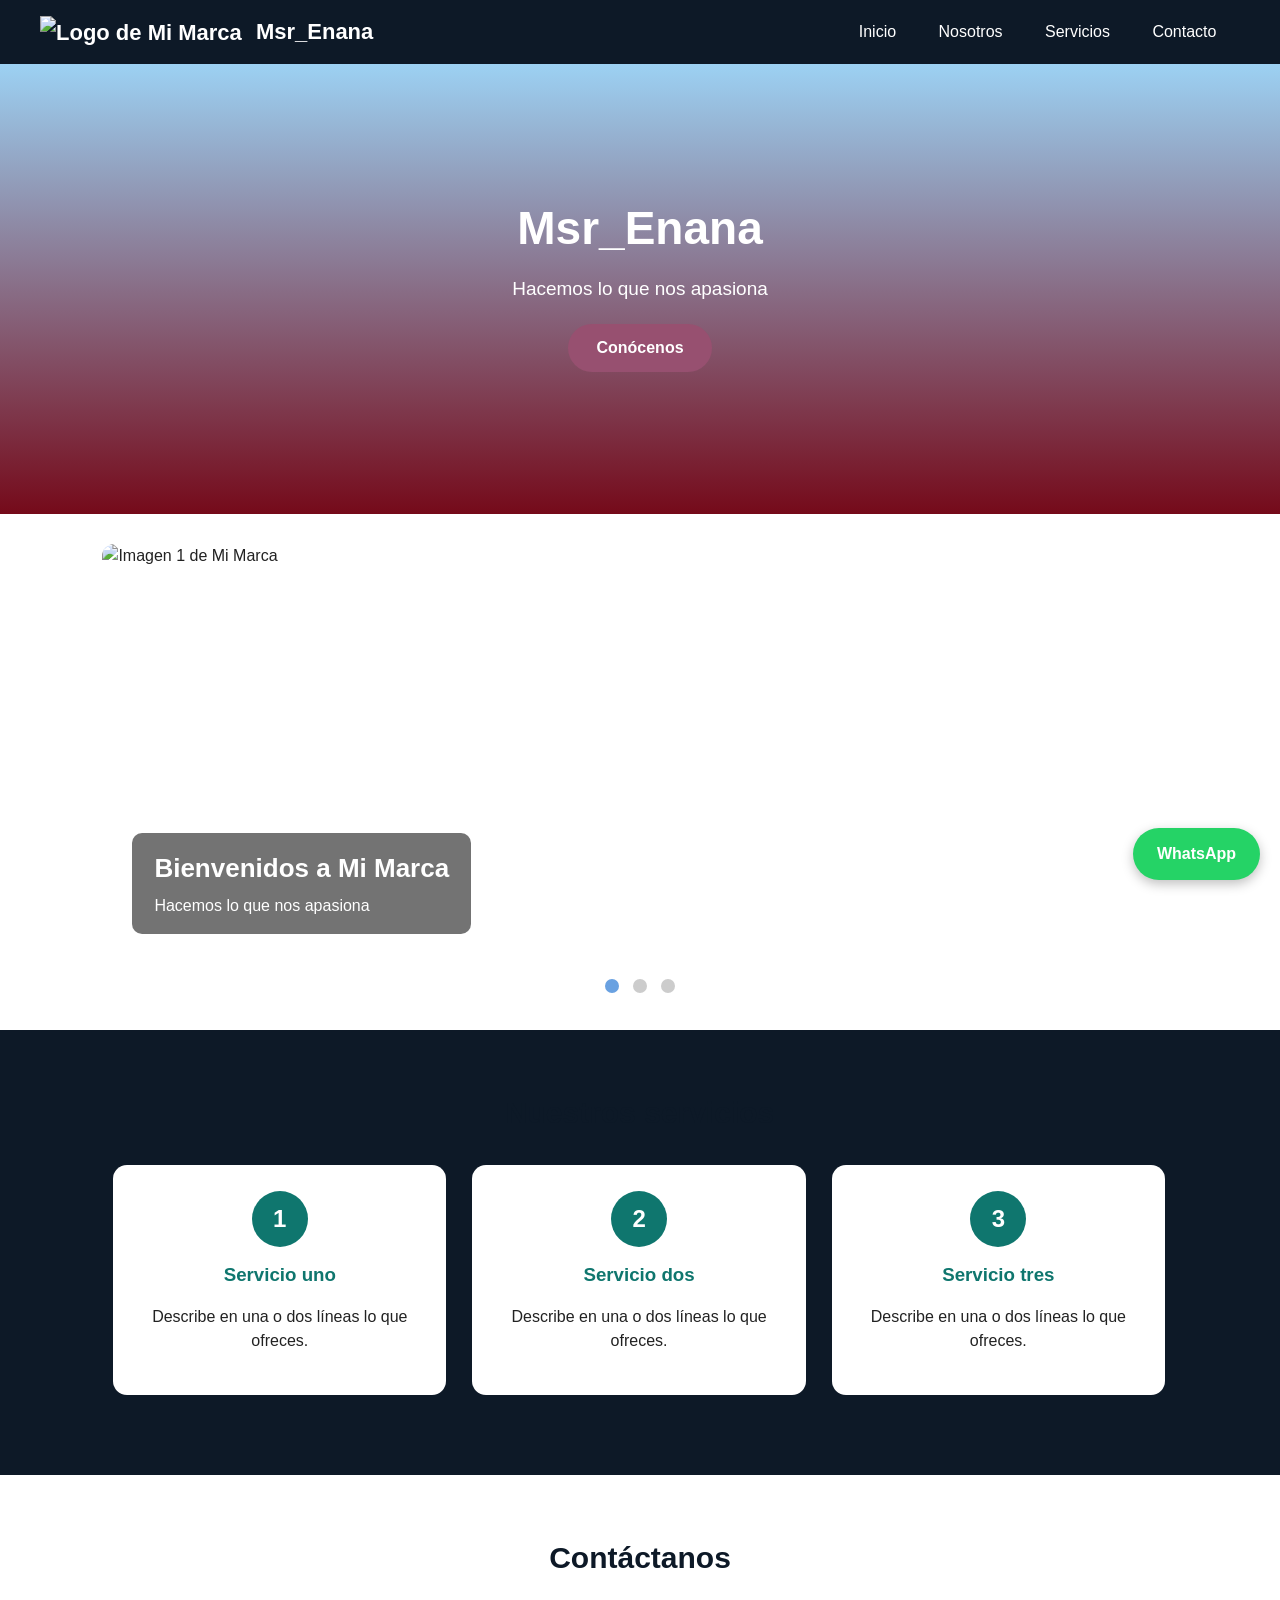
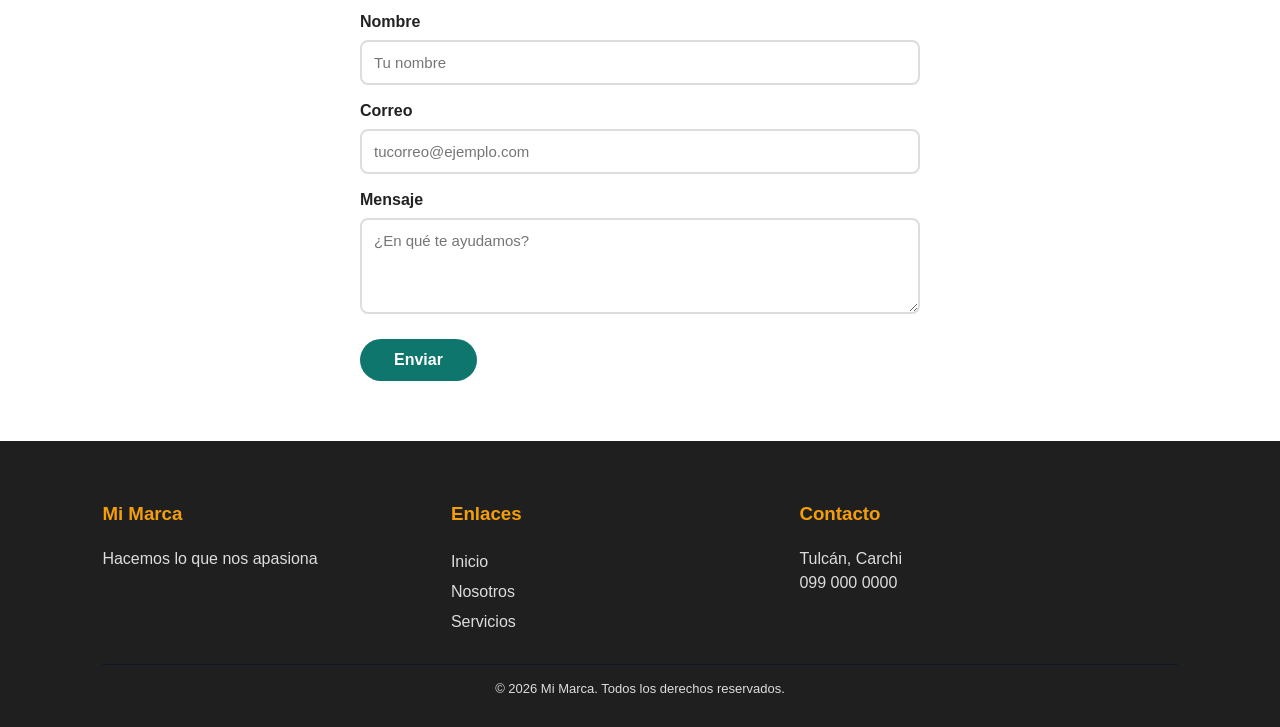
==== index.html @ 51d8013d "Add files via upload" ====
<!DOCTYPE html>
<html lang="es">
<head>
  <meta charset="UTF-8">
  <meta name="viewport" content="width=device-width, initial-scale=1">
  <title>Mi Marca</title>
  <link rel="stylesheet" href="estilos.css">
</head>
<body>

  <!-- ENCABEZADO: logo a la izquierda, menú a la derecha -->
  <header class="encabezado">
    <a class="logo" href="index.html">
      <img src="img/logo.png" alt="Logo de Mi Marca">
      Msr_Enana
    </a>
    <nav class="menu">
      <ul>
        <li><a href="index.html">Inicio</a></li>
        <li><a href="#nosotros">Nosotros</a></li>
        <li><a href="#servicios">Servicios</a></li>
        <li><a href="#contacto">Contacto</a></li>
      </ul>
    </nav>
  </header>

  <!-- HERO CON IMAGEN: título h1 + párrafo + botón -->
  <section class="hero">
    <h1>Msr_Enana</h1>
    <p>Hacemos lo que nos apasiona</p>
    <a class="boton" href="#servicios">Conócenos</a>
  </section>

  <!-- SLIDER: clic en la imagen para pasar a la siguiente -->
  <section class="slider">
    <!-- 1. Los radios guardan qué imagen se ve (están ocultos) -->
    <input type="radio" name="slider" id="s1" checked>
    <input type="radio" name="slider" id="s2">
    <input type="radio" name="slider" id="s3">
  
    <!-- 2. Cada imagen está en un label que apunta a la SIGUIENTE -->
    <figure class="slide slide1">
      <label for="s2"><img src="img/slide1.jpg" alt="Imagen 1 de Mi Marca"></label>
      <figcaption>
        <h2>Bienvenidos a Mi Marca</h2>
        <p>Hacemos lo que nos apasiona</p>
      </figcaption>
    </figure>
  
    <figure class="slide slide2">
      <label for="s3"><img src="img/slide2.jpg" alt="Imagen 2 de Mi Marca"></label>
      <figcaption>
        <h2>Nuestros productos</h2>
        <p>Conoce todo lo que tenemos para ti.</p>
      </figcaption>
    </figure>
  
    <figure class="slide slide3">
      <label for="s1"><img src="img/slide3.jpg" alt="Imagen 3 de Mi Marca"></label>
      <figcaption>
        <h2>Visítanos</h2>
        <p>Te esperamos de lunes a sábado.</p>
      </figcaption>
    </figure>
  
    <!-- 3. Puntos para ir a una imagen en particular -->
    <nav class="puntos">
      <label for="s1"></label>
      <label for="s2"></label>
      <label for="s3"></label>
    </nav>
  </section>

  <!-- SERVICIOS: tres tarjetas en fila -->
  <section class="servicios" id="servicios">
    <h2 class="titulo-seccion">Nuestros servicios</h2>
  
    <article class="tarjeta">
      <span class="icono">1</span>
      <h3>Servicio uno</h3>
      <p>Describe en una o dos líneas lo que ofreces.</p>
    </article>
  
    <article class="tarjeta">
      <span class="icono">2</span>
      <h3>Servicio dos</h3>
      <p>Describe en una o dos líneas lo que ofreces.</p>
    </article>
  
    <article class="tarjeta">
      <span class="icono">3</span>
      <h3>Servicio tres</h3>
      <p>Describe en una o dos líneas lo que ofreces.</p>
    </article>
  </section>

  <!-- CONTACTO: formulario -->
  <section class="contacto" id="contacto">
    <h2 class="titulo-seccion">Contáctanos</h2>
    <form action="#">
      <label for="nombre">Nombre</label>
      <input type="text" id="nombre" placeholder="Tu nombre">
  
      <label for="correo">Correo</label>
      <input type="email" id="correo" placeholder="tucorreo@ejemplo.com">
  
      <label for="mensaje">Mensaje</label>
      <textarea id="mensaje" rows="4" placeholder="¿En qué te ayudamos?"></textarea>
  
      <button type="submit">Enviar</button>
    </form>
  </section>

  <!-- PIE DE PÁGINA -->
  <footer class="pie">
    <section class="pie-col">
      <h3>Mi Marca</h3>
      <p>Hacemos lo que nos apasiona</p>
    </section>
    <nav class="pie-col">
      <h3>Enlaces</h3>
      <a href="index.html">Inicio</a><br>
      <a href="#nosotros">Nosotros</a><br>
      <a href="#servicios">Servicios</a>
    </nav>
    <section class="pie-col">
      <h3>Contacto</h3>
      <p>Tulcán, Carchi<br>099 000 0000</p>
    </section>
    <p class="derechos">© 2026 Mi Marca. Todos los derechos reservados.</p>
  </footer>

  <!-- BOTÓN FLOTANTE DE WHATSAPP (ponlo antes de </body>) -->
  <a class="whatsapp" href="https://wa.me/593990000000?text=Hola%20Mi%20Marca" target="_blank">
    WhatsApp
  </a>

</body>
</html>
---- estilos.css ----
/* ===================== BASE DE LA PÁGINA ===================== */
* { box-sizing: border-box; }      /* el padding no agranda las cajas */

body {
  margin: 0;                       /* quita el espacio blanco del borde */
  font-family: "Century Gothic", Arial, sans-serif;
  color: #222222;
  line-height: 1.5;
}

img { max-width: 100%; }           /* las imágenes no se salen de su caja */

section {                          /* espacio de cada sección */
  padding: 60px 8%;                /* 60px arriba/abajo, 8% a los lados */
}

.titulo-seccion {                  /* títulos h2 de las secciones */
  margin: 0 0 30px;
  text-align: center;
  color:#0D1927;
  font-size: 30px;
}

.boton {                           /* botón reutilizable */
  display: inline-block;
  padding: 12px 28px;
  border-radius: 30px;
  background-color: #975070
;
  color: #FFFFFF;
  font-weight: bold;
  text-decoration: none;
}

.boton:hover {                     /* :hover = CUÁNDO (mouse encima) */
  background-color:#0D1927;
}

/* ===================== ENCABEZADO ===================== */
.encabezado {
  padding: 12px 40px;
  background-color: #0D1927
;
}

.logo {
  display: inline-block;      /* se pone al lado del menú */
  width: 35%;
  vertical-align: middle;
  color: #FFFFFF;
  font-size: 22px;
  font-weight: bold;
  text-decoration: none;
}

.logo img {
  width: 50px;
  margin-right: 8px;
  vertical-align: middle;
}

.menu {
  display: inline-block;      /* se pone al lado del logo */
  width: 64%;                 /* 35% + 64% = 99% */
  vertical-align: middle;
  text-align: right;          /* empuja los enlaces a la derecha */
}

.menu ul {
  margin: 0;
  padding: 0;
  list-style: none;           /* quita las viñetas */
}

.menu li {
  display: inline-block;      /* enlaces en fila */
  margin-left: 6px;
}

.menu a {
  display: inline-block;
  padding: 8px 16px;
  border-radius: 20px;
  color: #FFFFFF;
  text-decoration: none;
}

.menu a:hover {                /* CUÁNDO: mouse encima */
  background-color: #9CD1F3;
}

/* ===================== HERO CON IMAGEN ===================== */
.hero {
  height: 450px;
  padding: 130px 40px 0;
  text-align: center;
  color: #FFFFFF;
  background-image: linear-gradient(#9CD1F3
, #750A1A),
                    url("img/portada.jpg");
  background-size: cover;       /* la imagen cubre todo el bloque */
  background-position: center;
}

.hero h1 {
  margin: 0 0 12px;
  font-size: 46px;
}

.hero p {
  max-width: 640px;
  margin: 0 auto 20px;
  font-size: 19px;
}

/* ===================== SLIDER ===================== */
.slider {
  padding: 30px 8%;
}

.slider input {                /* los radios no se ven */
  display: none;
}

.slide {                       /* todas las imágenes ocultas... */
  display: none;
  position: relative;          /* referencia para el texto */
  margin: 0;
}

/* ...menos la que tiene su radio marcado (:checked = CUÁNDO) */
#s1:checked ~ .slide1,
#s2:checked ~ .slide2,
#s3:checked ~ .slide3 {
  display: block;
}

.slide img {
  display: block;
  width: 100%;
  height: 420px;
  object-fit: cover;
  border-radius: 12px;
  cursor: pointer;             /* manito: se puede hacer clic */
}

.slide figcaption {            /* texto encima de la imagen */
  position: absolute;
  left: 30px;
  bottom: 30px;
  max-width: 420px;
  padding: 16px 22px;
  border-radius: 10px;
  background-color: rgba(0, 0, 0, 0.55);
  color: #FFFFFF;
}

.slide h2 {
  margin: 0 0 6px;
  font-size: 26px;
}

.slide p {
  margin: 0;
}

.puntos {
  margin-top: 12px;
  text-align: center;
}

.puntos label {
  display: inline-block;
  width: 14px;
  height: 14px;
  margin: 0 5px;
  border-radius: 50%;
  background-color: #CCCCCC;
  cursor: pointer;
}

.puntos label:hover {          /* CUÁNDO: mouse encima */
  background-color: #9CD1F3;
}

/* el punto de la imagen actual se pinta del color de la marca */
#s1:checked ~ .puntos label[for="s1"],
#s2:checked ~ .puntos label[for="s2"],
#s3:checked ~ .puntos label[for="s3"] {
  background-color: #69a1e1;
}

/* ===================== SERVICIOS ===================== */
.servicios {
  background-color: #0D1927;
}

.tarjeta {
  display: inline-block;       /* tres tarjetas en fila */
  width: 31%;
  margin: 0 1% 20px;           /* (31% + 2%) x 3 = 99% */
  vertical-align: top;
  padding: 26px 20px;
  border-radius: 14px;
  background-color: #FFFFFF;
  text-align: center;
  transition: 0.3s;            /* el cambio se hace suave */
}

.tarjeta:hover {               /* CUÁNDO: mouse encima */
  transform: translateY(-8px);
  box-shadow: 0 10px 24px rgba(0, 0, 0, 0.12);
}

.icono {
  display: inline-block;
  width: 56px;
  height: 56px;
  border-radius: 50%;
  background-color: #0F766E;
  color: #FFFFFF;
  font-size: 24px;
  font-weight: bold;
  line-height: 56px;           /* centra el número en vertical */
}

.tarjeta h3 {
  margin: 14px 0 6px;
  color: #0F766E;
}

/* ===================== CONTACTO ===================== */
.contacto form {
  max-width: 560px;
  margin: 0 auto;
}

.contacto label {
  display: block;              /* cada etiqueta en su propia línea */
  margin: 14px 0 6px;
  font-weight: bold;
}

.contacto input,
.contacto textarea {
  width: 100%;
  padding: 12px;
  border: 2px solid #DDDDDD;
  border-radius: 8px;
  font-family: inherit;        /* usa la misma letra de la página */
  font-size: 15px;
}

.contacto input:focus,
.contacto textarea:focus {     /* CUÁNDO: el campo está activo */
  border-color: #0F766E;
  outline: none;
}

.contacto button {
  margin-top: 18px;
  padding: 12px 34px;
  border: none;
  border-radius: 30px;
  background-color: #0F766E;
  color: #FFFFFF;
  font-size: 16px;
  font-weight: bold;
  cursor: pointer;
}

.contacto button:hover {       /* CUÁNDO: mouse encima */
  background-color: #0B5953;
}

/* ===================== PIE DE PÁGINA ===================== */
.pie {
  padding: 40px 8% 16px;
  background-color: #1F1F1F;
  color: #DDDDDD;
}

.pie-col {
  display: inline-block;       /* tres columnas */
  width: 32%;
  padding: 0;                  /* quita el padding general de section */
  vertical-align: top;
}

.pie h3 {
  color: #F59E0B;
}

.pie a {
  color: #DDDDDD;
  text-decoration: none;
  line-height: 1.9;
}

.pie a:hover {                 /* CUÁNDO: mouse encima */
  color: #0D1927;
}

.derechos {
  margin-top: 26px;
  padding-top: 14px;
  border-top: 1px solid #0D1927;
  text-align: center;
  font-size: 13px;
}

/* ===================== BOTÓN WHATSAPP ===================== */
.whatsapp {
  position: fixed;             /* se queda en la ventana */
  right: 20px;
  bottom: 20px;
  z-index: 100;                /* por encima de todo */
  padding: 14px 24px;
  border-radius: 30px;
  background-color: #25D366;
  color: #FFFFFF;
  font-weight: bold;
  text-decoration: none;
  box-shadow: 0 4px 12px rgba(0, 0, 0, 0.25);
}

.whatsapp:hover {              /* CUÁNDO: mouse encima */
  background-color: #1DA851;
}
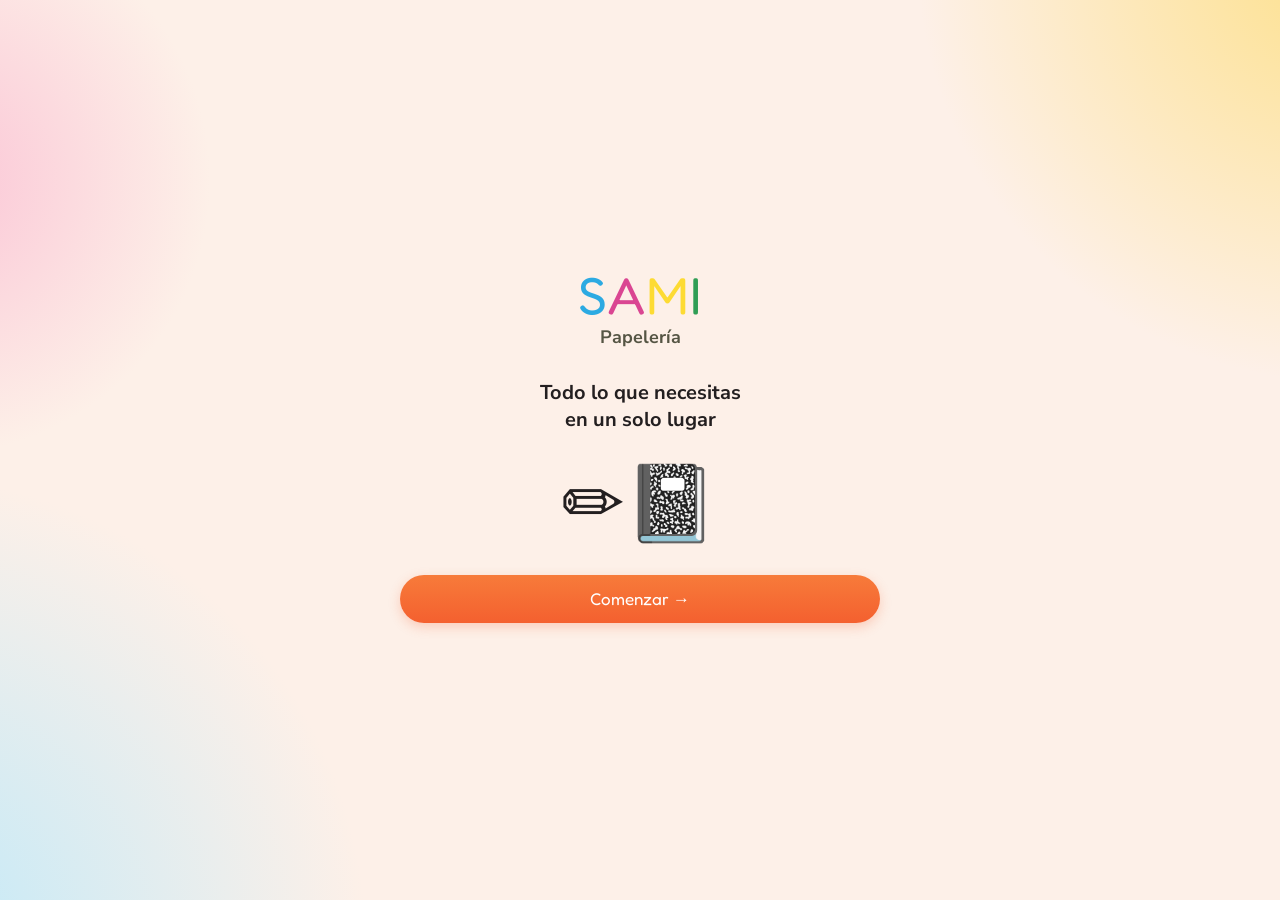
==== commit 86425f60: "Add files via upload" ====
--- a/index.html
+++ b/index.html
@@ -1,139 +1,310 @@
 <!DOCTYPE html>
 <html lang="es">
 <head>
-  <meta charset="UTF-8">
-  <meta name="viewport" content="width=device-width, initial-scale=1">
-  <title>Mi Marca</title>
-  <link rel="stylesheet" href="estilos.css">
+<meta charset="utf-8">
+<meta name="viewport" content="width=device-width, initial-scale=1, viewport-fit=cover">
+<title>Sami Papelería – Prototipo</title>
+<link href="https://fonts.googleapis.com/css2?family=Fredoka+One&family=Nunito+Sans:wght@400;600;700&display=swap" rel="stylesheet">
+<style>
+:root{
+  --page:#ecdcd0;
+  --lbl:#231F20;
+  --ink:#231F20;
+  --cream:#FDF0E8;
+  --red:#E94930;
+  --org:#F4602F;
+  --yel:#FDDB33;
+  --blue:#2CAAE2;
+  --pink:#DA4692;
+  --green:#309E55;
+}
+@media (prefers-color-scheme:dark){
+  :root:not([data-theme="light"]){--page:#1e1816;--lbl:#f3e3d9}
+}
+*{box-sizing:border-box}
+html,body{
+  width:100%;
+  height:100%;
+  margin:0;
+  padding:0;
+  overflow:hidden;
+  background:var(--page);
+  font-family:'Nunito Sans',system-ui,sans-serif;
+  color:var(--ink);
+}
+
+.wrap{
+  width:100%;
+  height:100dvh;
+  display:flex;
+  align-items:center;
+  justify-content:center;
+}
+
+.phone{
+  width:100%;
+  max-width:none;
+  height:100vh;
+  height:100dvh;
+  max-height:none;
+  margin:0 auto;
+  position:relative;
+  overflow:hidden;
+  padding-top:env(safe-area-inset-top,0px);
+  padding-bottom:env(safe-area-inset-bottom,0px);
+  background:
+    radial-gradient(circle at 105% -5%,#fde08a 0,transparent 26%),
+    radial-gradient(circle at -8% 105%,#bfe9f9 0,transparent 28%),
+    radial-gradient(circle at -5% 20%,#fbc5d6 0,transparent 18%),
+    var(--cream);
+}
+
+.s{position:absolute;inset:0;display:none;flex-direction:column;animation:in .2s ease-out}
+.s.on{display:flex}
+@keyframes in{from{opacity:0;transform:scale(0.98)}to{opacity:1;transform:none}}
+
+/* Cuerpo interno de cada pantalla con scroll fluido */
+.body{
+  flex:1;
+  width:100%;
+  min-height:0;
+  overflow-y:auto;
+  overflow-x:hidden;
+  padding:16px 20px 24px;
+  -webkit-overflow-scrolling:touch;
+}
+.body::-webkit-scrollbar{width:4px}
+.body::-webkit-scrollbar-thumb{background:#e2c5b3;border-radius:4px}
+
+h1,h2,.f{font-family:'Fredoka One',sans-serif;font-weight:400}
+h1{font-size:26px;margin:0 0 6px;line-height:1.2}
+h2{font-size:17px;margin:12px 0 6px}
+p{margin:0 0 16px;font-size:15px;line-height:1.4;color:#554c49}
+
+.btn{
+  display:flex;
+  align-items:center;
+  justify-content:center;
+  width:100%;
+  min-height:48px;
+  border:0;
+  border-radius:24px;
+  background:linear-gradient(#F77B3A,var(--org));
+  color:#fff;
+  font:400 17px 'Fredoka One',sans-serif;
+  cursor:pointer;
+  margin:8px 0;
+  box-shadow:0 4px 12px rgba(244,96,47,0.25);
+}
+.btn:active{transform:scale(0.98)}
+.btn.pk{background:linear-gradient(#e76aae,var(--pink));box-shadow:0 4px 12px rgba(218,70,146,0.25)}
+.btn.out{background:#fff;color:var(--org);border:2px solid var(--org);box-shadow:none}
+.btn.g{background:var(--green)}
+
+.in{display:flex;align-items:center;gap:10px;height:46px;background:#fff;border-radius:14px;padding:0 14px;margin:10px 0;box-shadow:0 2px 6px rgba(0,0,0,0.04);color:#666;font-size:14px}
+.in input{border:0;outline:0;flex:1;font:14px 'Nunito Sans';background:none;min-width:0;color:var(--ink)}
+
+.top{height:52px;flex-shrink:0;display:flex;align-items:center;justify-content:space-between;padding:0 16px;font:400 18px 'Fredoka One'}
+.top button,.top span{min-width:32px;background:none;border:0;font-size:24px;cursor:pointer;color:var(--ink);display:grid;place-items:center}
+
+.card{background:#fff;border-radius:16px;box-shadow:0 2px 8px rgba(0,0,0,0.04);padding:12px;margin-bottom:12px;cursor:pointer}
+.grid{display:grid;grid-template-columns:1fr 1fr;gap:12px}
+@media (min-width:700px){
+  .grid{grid-template-columns:repeat(4,minmax(0,1fr))}
+}
+.img{height:90px;border-radius:14px;display:grid;place-items:center;font-size:46px;margin-bottom:8px}
+.pr{font:400 17px 'Fredoka One';color:var(--red)}
+.tag{display:inline-block;padding:3px 12px;border-radius:99px;font-size:12px;font-weight:700;background:var(--green);color:#fff}
+
+.nav{height:58px;flex-shrink:0;background:#fff;display:flex;border-top:1px solid #f0d9cc;z-index:2}
+.nav button{flex:1;border:0;background:none;font:600 11px 'Nunito Sans';color:#777;display:flex;flex-direction:column;align-items:center;justify-content:center;gap:2px;cursor:pointer}
+.nav button.on{color:var(--red)}
+svg.i{width:20px;height:20px;stroke:currentColor;fill:none;stroke-width:2;stroke-linecap:round;stroke-linejoin:round}
+
+@media (min-width:900px){
+  .body{max-width:1120px;margin:0 auto;padding:24px 32px 32px}
+  .top{width:100%;max-width:1120px;margin:0 auto}
+  .center>*{width:100%;max-width:640px}
+  .center>.btn{max-width:480px}
+  .nav{padding-inline:max(24px, calc((100% - 1120px) / 2))}
+  #login .body,#reg .body,#filt .body,#ship .body,#pay .body,#util .body,#prof .body,#rec .body{max-width:680px}
+  #det .body{max-width:920px}
+  #cart .body,#orders .body{max-width:920px}
+}
+
+.row{display:flex;justify-content:space-between;align-items:center;gap:8px}
+.chip{display:inline-block;padding:7px 14px;border-radius:99px;background:#fff;border:2px solid #f0d9cc;margin:0 6px 8px 0;font-weight:700;font-size:13px;cursor:pointer}
+.chip.on{background:var(--pink);color:#fff;border-color:var(--pink)}
+
+/* LOGOTIPO GRANDE Y PERFECTAMENTE CENTRADO */
+.logo{
+  font-family:'Fredoka One',sans-serif;
+  font-size:52px;
+  line-height:1;
+  letter-spacing:1px;
+  text-align:center;
+  display:flex;
+  justify-content:center;
+  align-items:center;
+  width:100%;
+}
+.logo span:nth-child(1){color:var(--blue)}
+.logo span:nth-child(2){color:var(--pink)}
+.logo span:nth-child(3){color:var(--yel)}
+.logo span:nth-child(4){color:var(--green)}
+.sub{font:700 18px 'Nunito Sans';text-align:center;margin:4px 0 16px;color:#554}
+
+.center{text-align:center;display:flex;flex-direction:column;align-items:center;justify-content:center;flex:1;padding:20px;overflow-y:auto}
+.dots{display:flex;gap:6px;justify-content:center;margin:12px 0}.dots i{width:8px;height:8px;border-radius:9px;background:#e8cfc1}.dots i.on{background:var(--ink)}
+.ban{background:var(--yel);border-radius:16px;padding:14px 16px;margin:12px 0;display:flex;justify-content:space-between;align-items:center}
+.cats{display:flex;gap:8px;justify-content:space-between;margin:8px 0}
+.cats div{text-align:center;font-size:11px;cursor:pointer}
+.cats b{display:grid;place-items:center;width:56px;height:56px;border-radius:50%;font-size:27px;margin:0 auto 4px}
+@media (min-width:900px){
+  .cats{justify-content:flex-start;gap:24px}
+  .cats div{min-width:120px;font-size:13px}
+  #home .top>div{transform:scale(.75)!important;margin:-10px 0!important}
+}
+.ck{width:72px;height:72px;border-radius:50%;background:var(--green);color:#fff;display:grid;place-items:center;font-size:38px;margin-bottom:12px}
+.steps{display:flex;align-items:center;margin:6px 0 16px}.steps i{width:12px;height:12px;border-radius:50%;background:var(--org)}.steps i.o{background:#fff;border:2px solid var(--org)}.steps u{flex:1;height:2px;background:var(--org)}
+.opt{display:flex;gap:12px;align-items:center;background:#fff;border-radius:12px;padding:12px;margin:8px 0;cursor:pointer;border:2px solid transparent;font-weight:600;font-size:14px}
+.opt.on{border-color:var(--org)}
+.rad{width:18px;height:18px;border-radius:50%;border:2px solid #aaa;flex-shrink:0}.opt.on .rad{border:5px solid var(--org)}
+.toast{position:absolute;bottom:70px;left:16px;right:16px;background:var(--green);color:#fff;padding:11px;border-radius:12px;text-align:center;font-weight:700;font-size:13px;display:none;z-index:5;box-shadow:0 4px 12px rgba(0,0,0,0.15)}
+.qty{display:inline-flex;align-items:center;gap:10px;border:1px solid #ddd;border-radius:10px;padding:2px 10px;background:#fff}.qty button{border:0;background:none;font-size:18px;cursor:pointer}
+</style>
 </head>
 <body>
-
-  <!-- ENCABEZADO: logo a la izquierda, menú a la derecha -->
-  <header class="encabezado">
-    <a class="logo" href="index.html">
-      <img src="img/logo.png" alt="Logo de Mi Marca">
-      Msr_Enana
-    </a>
-    <nav class="menu">
-      <ul>
-        <li><a href="index.html">Inicio</a></li>
-        <li><a href="#nosotros">Nosotros</a></li>
-        <li><a href="#servicios">Servicios</a></li>
-        <li><a href="#contacto">Contacto</a></li>
-      </ul>
-    </nav>
-  </header>
-
-  <!-- HERO CON IMAGEN: título h1 + párrafo + botón -->
-  <section class="hero">
-    <h1>Msr_Enana</h1>
-    <p>Hacemos lo que nos apasiona</p>
-    <a class="boton" href="#servicios">Conócenos</a>
-  </section>
-
-  <!-- SLIDER: clic en la imagen para pasar a la siguiente -->
-  <section class="slider">
-    <!-- 1. Los radios guardan qué imagen se ve (están ocultos) -->
-    <input type="radio" name="slider" id="s1" checked>
-    <input type="radio" name="slider" id="s2">
-    <input type="radio" name="slider" id="s3">
-  
-    <!-- 2. Cada imagen está en un label que apunta a la SIGUIENTE -->
-    <figure class="slide slide1">
-      <label for="s2"><img src="img/slide1.jpg" alt="Imagen 1 de Mi Marca"></label>
-      <figcaption>
-        <h2>Bienvenidos a Mi Marca</h2>
-        <p>Hacemos lo que nos apasiona</p>
-      </figcaption>
-    </figure>
-  
-    <figure class="slide slide2">
-      <label for="s3"><img src="img/slide2.jpg" alt="Imagen 2 de Mi Marca"></label>
-      <figcaption>
-        <h2>Nuestros productos</h2>
-        <p>Conoce todo lo que tenemos para ti.</p>
-      </figcaption>
-    </figure>
-  
-    <figure class="slide slide3">
-      <label for="s1"><img src="img/slide3.jpg" alt="Imagen 3 de Mi Marca"></label>
-      <figcaption>
-        <h2>Visítanos</h2>
-        <p>Te esperamos de lunes a sábado.</p>
-      </figcaption>
-    </figure>
-  
-    <!-- 3. Puntos para ir a una imagen en particular -->
-    <nav class="puntos">
-      <label for="s1"></label>
-      <label for="s2"></label>
-      <label for="s3"></label>
-    </nav>
-  </section>
-
-  <!-- SERVICIOS: tres tarjetas en fila -->
-  <section class="servicios" id="servicios">
-    <h2 class="titulo-seccion">Nuestros servicios</h2>
-  
-    <article class="tarjeta">
-      <span class="icono">1</span>
-      <h3>Servicio uno</h3>
-      <p>Describe en una o dos líneas lo que ofreces.</p>
-    </article>
-  
-    <article class="tarjeta">
-      <span class="icono">2</span>
-      <h3>Servicio dos</h3>
-      <p>Describe en una o dos líneas lo que ofreces.</p>
-    </article>
-  
-    <article class="tarjeta">
-      <span class="icono">3</span>
-      <h3>Servicio tres</h3>
-      <p>Describe en una o dos líneas lo que ofreces.</p>
-    </article>
-  </section>
-
-  <!-- CONTACTO: formulario -->
-  <section class="contacto" id="contacto">
-    <h2 class="titulo-seccion">Contáctanos</h2>
-    <form action="#">
-      <label for="nombre">Nombre</label>
-      <input type="text" id="nombre" placeholder="Tu nombre">
-  
-      <label for="correo">Correo</label>
-      <input type="email" id="correo" placeholder="tucorreo@ejemplo.com">
-  
-      <label for="mensaje">Mensaje</label>
-      <textarea id="mensaje" rows="4" placeholder="¿En qué te ayudamos?"></textarea>
-  
-      <button type="submit">Enviar</button>
-    </form>
-  </section>
-
-  <!-- PIE DE PÁGINA -->
-  <footer class="pie">
-    <section class="pie-col">
-      <h3>Mi Marca</h3>
-      <p>Hacemos lo que nos apasiona</p>
-    </section>
-    <nav class="pie-col">
-      <h3>Enlaces</h3>
-      <a href="index.html">Inicio</a><br>
-      <a href="#nosotros">Nosotros</a><br>
-      <a href="#servicios">Servicios</a>
-    </nav>
-    <section class="pie-col">
-      <h3>Contacto</h3>
-      <p>Tulcán, Carchi<br>099 000 0000</p>
-    </section>
-    <p class="derechos">© 2026 Mi Marca. Todos los derechos reservados.</p>
-  </footer>
-
-  <!-- BOTÓN FLOTANTE DE WHATSAPP (ponlo antes de </body>) -->
-  <a class="whatsapp" href="https://wa.me/593990000000?text=Hola%20Mi%20Marca" target="_blank">
-    WhatsApp
-  </a>
-
+<svg width="0" height="0" style="position:absolute"><defs>
+<symbol id="home" viewBox="0 0 24 24"><path d="M3 11l9-8 9 8v10h-6v-6H9v6H3z"/></symbol>
+<symbol id="grid" viewBox="0 0 24 24"><rect x="3" y="3" width="7" height="7"/><rect x="14" y="3" width="7" height="7"/><rect x="3" y="14" width="7" height="7"/><rect x="14" y="14" width="7" height="7"/></symbol>
+<symbol id="cart" viewBox="0 0 24 24"><path d="M3 4h3l3 12h10l2-8H7"/><circle cx="10" cy="20" r="1"/><circle cx="18" cy="20" r="1"/></symbol>
+<symbol id="user" viewBox="0 0 24 24"><circle cx="12" cy="8" r="4"/><path d="M4 21c0-4 4-7 8-7s8 3 8 7"/></symbol>
+</defs></svg>
+
+<div class="wrap">
+  <div class="phone" id="ph">
+    <div class="toast" id="toast"></div>
+  </div>
+</div>
+
+<script>
+const P=[
+  ["Cuaderno Rosa",1.5,"📓","#fbc5d6"],
+  ["Cuaderno Azul",1.5,"📘","#bfe9f9"],
+  ["Lápices de colores",3.8,"✏️","#fdeaa0"],
+  ["Mochila Azul",15,"🎒","#bfe9f9"],
+  ["Témperas",4.2,"🎨","#fbc5d6"],
+  ["Reglas",1.2,"📏","#c9ebd6"]
+];
+const C=["Cuadernos","Cuadernos","Lápices","Mochilas","Pinturas","Reglas"];
+const L=()=>`<div class="logo"><span>S</span><span>A</span><span>M</span><span>I</span></div><div class="sub">Papelería</div>`;
+const T=(t,b=1,r='')=>`<div class="top">${b?'<button data-back>‹</button>':'<span></span>'}<b>${t}</b>${r||'<span></span>'}</div>`;
+const pc=(p,i)=>`<div class="card" data-prod="${i}"><div class="img" style="background:${p[3]}">${p[2]}</div><b style="font-size:13px;display:block;margin-bottom:4px">${p[0]}</b><div class="row"><span class="pr">$${p[1].toFixed(2)}</span><span data-add="${i}" style="background:var(--org);color:#fff;border-radius:50%;width:28px;height:28px;display:grid;place-items:center;font-size:13px">🛒</span></div></div>`;
+
+const S=[
+["splash","1 Bienvenida",0,`<div class="center" data-go="onb" style="cursor:pointer">${L()}<h2 style="font:700 20px 'Nunito Sans';margin:14px 0 20px">Todo lo que necesitas<br>en un solo lugar</h2><div style="font-size:75px">✏️📓</div><button class="btn" style="margin-top:20px">Comenzar →</button></div>`],
+["onb","2 Introducción",0,`<div class="top"><span></span><span></span><b style="font:600 14px 'Nunito Sans';color:var(--org);width:auto;cursor:pointer" data-go="login">Omitir</b></div><div class="center"><div style="font-size:110px">🎒</div><h1 style="margin-top:12px">Aprende, crea<br>y organiza</h1><p>con la mejor papelería<br>y útiles escolares.</p><div class="dots"><i class="on"></i><i></i><i></i></div><button class="btn pk" data-go="login">Siguiente →</button></div>`],
+["login","3 Inicio de sesión",0,`<div class="body" style="padding-top:24px">${L()}<h1 style="text-align:center;margin:16px 0 14px">Inicia sesión</h1><div class="in">✉️<input id="lem" placeholder="Correo electrónico"></div><div class="in">🔒<input id="lpw" type="password" placeholder="Contraseña"><span style="cursor:pointer" onclick="lpw.type=lpw.type=='password'?'text':'password'">👁</span></div><div class="row" style="font-size:12px;margin:6px 0 12px"><label><input type="checkbox"> Recordar cuenta</label><a data-go="rec" style="color:var(--org);cursor:pointer">¿Olvidaste tu contraseña?</a></div><button class="btn" onclick="login()">Iniciar sesión</button><div style="text-align:center;font-size:13px;margin-top:14px">¿No tienes cuenta? <a data-go="reg" style="color:var(--pink);font-weight:700;cursor:pointer">Regístrate</a></div></div>`],
+["reg","4 Registro",0,`<div class="top"><span></span><span></span><span data-back style="cursor:pointer;font-size:20px">✕</span></div><div class="body">${L()}<h1 style="text-align:center;margin:8px 0">Crear cuenta</h1><div class="in">👤<input placeholder="Nombre completo"></div><div class="in">✉️<input placeholder="Correo electrónico"></div><div class="in">🔒<input type="password" placeholder="Contraseña"></div><div class="in">🔒<input type="password" placeholder="Confirmar contraseña"></div><button class="btn pk" onclick="register()">Registrarme</button><div style="text-align:center;font-size:13px;margin-top:8px">¿Ya tienes cuenta? <a data-go="login" style="color:var(--pink);font-weight:700;cursor:pointer">Inicia sesión</a></div></div>`],
+["home","5 Inicio",1,`<div class="top"><span data-go="notif" style="font-size:20px;cursor:pointer">🔔</span><div style="transform:scale(0.52);margin:-18px 0">${L()}</div><span data-go="cart" style="font-size:22px;cursor:pointer">🛒</span></div><div class="body"><div class="in" data-go="filt" style="cursor:pointer">🔍 Buscar productos…</div><div class="ban" data-go="list" data-c="Todos" style="cursor:pointer"><div><div class="f" style="font-size:20px;line-height:1.1">¡Ofertas<br>Especiales!</div><b style="font-size:12px">Hasta 50% OFF</b></div><span style="font-size:48px">📣</span></div><div class="card" data-go="util" style="background:var(--green);color:#fff;padding:11px 14px"><b>📋 Lista de útiles por grado ›</b></div><div class="row"><h2 style="margin:0">Categorías</h2><a data-go="cat" style="color:var(--red);font-size:12px;font-weight:700;cursor:pointer">Ver todas ›</a></div><div class="cats"><div data-go="list" data-c="Cuadernos"><b style="background:#fbc5d6">📓</b>Cuadernos</div><div data-go="list" data-c="Lápices"><b style="background:#fdeaa0">✏️</b>Lápices</div><div data-go="list" data-c="Mochilas"><b style="background:#bfe9f9">🎒</b>Mochilas</div><div data-go="list" data-c="Pinturas"><b style="background:#c9ebd6">🎨</b>Pinturas</div></div><div class="row" style="margin-top:8px"><h2 style="margin:0">Productos destacados</h2><a data-go="list" data-c="Todos" style="color:var(--red);font-size:12px;font-weight:700;cursor:pointer">Ver todos ›</a></div><div class="grid" style="margin-top:10px">${P.slice(0,4).map(pc).join('')}</div></div>`],
+["cat","6 Categorías",1,`${T('Categorías',0,'<span style="font-size:20px;cursor:pointer" data-go="filt">🔍</span>')}<div class="body"><div class="grid">${[["Cuadernos","📓","#fbc5d6"],["Lápices","✏️","#fdeaa0"],["Mochilas","🎒","#bfe9f9"],["Pinturas","🎨","#c9ebd6"],["Manualidades","✂️","#f6c0d0"],["Reglas","📏","#bfe9f9"]].map(c=>`<div class="card" data-go="list" data-c="${c[0]}" style="text-align:center"><div class="img" style="background:${c[2]}">${c[1]}</div><b>${c[0]}</b></div>`).join('')}</div></div>`],
+["list","7 Listado de productos",1,`${T('Productos',1,'<span style="font-size:20px;cursor:pointer" data-go="filt">⚙</span>')}<div class="body"><div id="lchips" style="margin-bottom:8px">${["Todos","Cuadernos","Lápices","Mochilas","Pinturas"].map(c=>`<span class="chip" data-cat="${c}">${c}</span>`).join('')}</div><div class="grid" id="lgrid"></div></div>`],
+["det","8 Detalle de producto",0,`${T('',1,'<span style="font-size:24px;cursor:pointer" onclick="fav(this)">♡</span>')}<div class="body"><div class="img" id="dimg" style="height:190px;font-size:96px;background:#fbc5d6">📓</div><h1 id="dn">Cuaderno Rosa</h1><div class="pr" id="dp" style="font-size:26px">$1.50</div><div style="color:#e9a400;font-size:13px;margin:4px 0 10px">★ 4.8 <span style="color:#777">(120 reseñas)</span></div><p>Cuaderno espiral de 100 hojas, ideal para tus apuntes escolares y universitarios.</p><div class="row" style="margin-top:16px"><div class="qty"><button onclick="q(-1)">−</button><b id="qt">1</b><button onclick="q(1)">+</button></div><button class="btn" style="flex:1;margin:0" onclick="addTo(cur,+qt.textContent)">🛒 Agregar</button></div></div>`],
+["filt","9 Búsqueda y filtros",0,`<div class="body" style="padding-top:14px"><div class="in">🔍<input id="sq" placeholder="Buscar productos…" oninput="rSearch()"></div><div class="row"><h1 style="margin:8px 0">Filtros</h1><span data-back style="cursor:pointer;font-size:20px">✕</span></div><h2 style="margin-top:4px">Precio</h2><span class="chip" data-pr="0-2">$0 - $2</span><span class="chip" data-pr="2-5">$2 - $5</span><span class="chip" data-pr="5-99">$5+</span><h2>Resultados</h2><div class="grid" id="sres"></div><div class="row" style="margin-top:12px"><button class="btn out" onclick="clr()">Limpiar</button><button class="btn" data-go="list">Ver listado</button></div></div>`],
+["cart","10 Carrito",1,`<div class="top"><span></span><b id="ctt">Carrito</b><span data-back style="font-size:20px;cursor:pointer">✕</span></div><div class="body" id="cartb"></div>`],
+["ship","11 Datos de entrega",0,`${T('Datos de entrega',1,'<span data-go="cart" style="font-size:18px;cursor:pointer">✕</span>')}<div class="body" style="display:flex;flex-direction:column"><div class="steps"><i></i><u></u><i></i><u></u><i></i><u></u><i></i><u></u><i class="o"></i></div><label><b>Dirección de envío</b></label><div class="in"><input id="addr" placeholder="Ingresa tu dirección…"></div><label><b>Teléfono de contacto</b></label><div class="in"><input id="tel" value="099 123 4567"></div><label style="font-size:13px;margin-top:6px"><input type="checkbox" checked> Guardar dirección</label><div style="flex:1;min-height:24px"></div><button class="btn" onclick="shipNext()">Continuar →</button></div>`],
+["pay","12 Método de pago",0,`${T('Método de pago',1,'<span data-back style="font-size:18px;cursor:pointer">✕</span>')}<div class="body" style="display:flex;flex-direction:column"><div class="steps"><i></i><u></u><i></i><u></u><i></i><u></u><i></i><u></u><u></u><i class="o"></i></div>${[['💳','Tarjeta de crédito / débito',1],['🅿️','PayPal'],['🏦','Transferencia bancaria'],['💵','Contra entrega']].map(o=>`<div class="opt ${o[2]?'on':''}" data-opt><span class="rad"></span><span>${o[0]} ${o[1]}</span></div>`).join('')}<div style="flex:1;min-height:24px"></div><button class="btn" onclick="place()">Realizar pedido →</button></div>`],
+["ok","13 Confirmación",0,`<div class="center"><div class="ck">✓</div><h1>¡Compra realizada!</h1><p>Tu pedido <b id="okn"></b> ha sido procesado correctamente.</p><div style="font-size:80px;margin:10px">✏️</div><button class="btn" data-go="orders">Ver mis pedidos</button></div>`],
+["prof","14 Perfil",1,`${T('Mi Perfil',0)}<div class="body" style="text-align:center"><div style="width:90px;height:90px;border-radius:50%;background:#fbc5d6;display:grid;place-items:center;font-size:50px;margin:4px auto 8px">🙂</div><b>Usuario Sami</b><div style="font-size:12px;color:#666;margin-bottom:14px">usuario@sami.com</div>${[['✏️','Editar perfil','prof'],['📋','Mis pedidos','orders'],['📍','Dirección de envío','ship'],['⚙️','Configuración','prof']].map(r=>`<div class="in row" data-go="${r[2]}" style="cursor:pointer;justify-content:space-between"><span>${r[0]} ${r[1]}</span><span style="color:var(--blue);font-size:18px">›</span></div>`).join('')}<button class="btn out" data-go="login" style="margin-top:16px">Cerrar sesión</button></div>`],
+["orders","15 Mis pedidos",0,`${T('Mis Pedidos')}<div class="body" id="ordb"></div>`],
+["rec","16 Recuperar contraseña",0,`${T('Recuperar contraseña')}<div class="body"><div class="center" style="padding:10px"><div style="font-size:72px">🔑</div><p>Escribe tu correo y te enviaremos un enlace para crear una nueva contraseña.</p></div><div class="in">✉️<input id="rem" placeholder="Correo electrónico"></div><button class="btn" onclick="recov()">Enviar enlace</button></div>`],
+["util","17 Lista de útiles",0,`${T('Lista de útiles')}<div class="body"><select id="ug" onchange="rUtil()" style="width:100%;height:46px;border-radius:14px;border:0;padding:0 12px;font:15px 'Nunito Sans';box-shadow:0 2px 6px rgba(0,0,0,0.04);background:#fff"><option>5.º grado</option><option>6.º grado</option><option>7.º grado</option></select><div id="ul" style="margin-top:8px"></div><div class="row" style="margin-top:12px"><b>Total estimado</b><span class="pr" id="utot"></span></div><button class="btn" onclick="addU()">Añadir todo al carrito</button></div>`],
+["notif","18 Notificaciones",0,`${T('Notificaciones')}<div class="body">${[['🎉','Oferta de regreso a clases','Hasta 50% en cuadernos y mochilas.'],['📦','Tu pedido está en camino','El pedido #SAMI00124 llegará hoy.'],['⭐','Nuevos productos','Llegaron témperas y reglas nuevas.']].map(n=>`<div class="card row"><span style="font-size:28px">${n[0]}</span><div style="flex:1"><b>${n[1]}</b><br><span style="font-size:13px;color:#555">${n[2]}</span></div></div>`).join('')}</div>`]
+];
+
+const ph=document.getElementById("ph"),stack=["splash"];
+S.forEach(([id,,main,h])=>{
+  const s=document.createElement("section");
+  s.className="s";
+  s.id=id;
+  s.dataset.main=main;
+  s.innerHTML=h;
+  ph.insertBefore(s,document.getElementById("toast"));
+});
+
+const nav=document.createElement("div");
+nav.className="nav";
+nav.innerHTML=`<button data-go="home"><svg class="i"><use href="#home"/></svg>Inicio</button><button data-go="cat"><svg class="i"><use href="#grid"/></svg>Categorías</button><button data-go="cart"><svg class="i"><use href="#cart"/></svg>Carrito</button><button data-go="prof"><svg class="i"><use href="#user"/></svg>Perfil</button>`;
+ph.querySelectorAll(".s").forEach(s=>{if(s.dataset.main==="1"){s.appendChild(nav.cloneNode(true))}});
+
+function go(id,push=true){
+  if(id=="cart")rCart();
+  if(id=="orders")rOrd();
+  if(id=="list")rList();
+  if(id=="filt")rSearch();
+  if(id=="util")rUtil();
+  ph.querySelectorAll(".s").forEach(s=>s.classList.toggle("on",s.id===id));
+  if(push&&stack[stack.length-1]!==id)stack.push(id);
+  ph.querySelectorAll(".nav button").forEach(b=>b.classList.toggle("on",b.dataset.go===id));
+}
+
+ph.addEventListener("click",e=>{
+  const ad=e.target.closest("[data-add]");
+  if(ad){addTo(+ad.dataset.add,1);return}
+  const qb=e.target.closest("[data-q]");
+  if(qb){const[i,d]=qb.dataset.q.split(",");CART[i]=(CART[i]||0)+ +d;if(CART[i]<1)delete CART[i];rCart();badge();return}
+  const dl=e.target.closest("[data-del]");
+  if(dl){delete CART[dl.dataset.del];rCart();badge();return}
+  const pr=e.target.closest("[data-prod]");
+  if(pr){cur=+pr.dataset.prod;const p=P[cur];dn.textContent=p[0];dp.textContent="$"+p[1].toFixed(2);dimg.textContent=p[2];dimg.style.background=p[3];qt.textContent=1;go("det");return}
+  if(e.target.closest("[data-back]")){stack.pop();go(stack[stack.length-1]||"home",false);return}
+  const o=e.target.closest("[data-opt]");
+  if(o){o.parentNode.querySelectorAll("[data-opt]").forEach(x=>x.classList.remove("on"));o.classList.add("on");return}
+  const g=e.target.closest("[data-go]");
+  if(g){if(g.dataset.c)fcat=g.dataset.c;go(g.dataset.go);return}
+  const c=e.target.closest(".chip");
+  if(c&&!c.onclick){
+    if(c.dataset.cat){fcat=c.dataset.cat;rList()}
+    else{
+      c.classList.toggle("on");
+      if(c.dataset.pr){prs=new Set([...document.querySelectorAll("[data-pr].on")].map(x=>x.dataset.pr));rSearch()}
+    }
+  }
+});
+
+function q(n){qt.textContent=Math.max(1,+qt.textContent+n)}
+function toast(t,e){const el=document.getElementById("toast");el.style.background=e?"#E94930":"#309E55";el.textContent=t;el.style.display="block";setTimeout(()=>el.style.display="none",1800)}
+
+let CART={},cur=0,fcat="Todos",prs=new Set();
+const ORD=[{id:"#SAMI00124",d:"12/06/2025",s:"En camino",c:"#2CAAE2",ic:"📓🎒✏️",t:"16.50"},{id:"#SAMI00123",d:"05/06/2025",s:"Entregado",c:"#309E55",ic:"📓🎒✏️",t:"9.40"}];
+const U={"5.º grado":[[0,4],[2,1],[4,1],[5,1]],"6.º grado":[[1,4],[2,2],[5,1],[3,1]],"7.º grado":[[0,3],[1,3],[2,2],[3,1]]};
+const okP=(i,q)=>(fcat=="Todos"||C[i]==fcat||q===1)&&(!prs.size||[...prs].some(r=>{const[a,b]=r.split("-");return P[i][1]>=+a&&P[i][1]<+b}));
+
+function rList(){lgrid.innerHTML=P.map((p,i)=>okP(i)?pc(p,i):"").join("")||"<p>Sin productos</p>";document.querySelectorAll("#lchips .chip").forEach(c=>c.classList.toggle("on",c.dataset.cat==fcat))}
+function rSearch(){const q=sq.value.toLowerCase();sres.innerHTML=P.map((p,i)=>okP(i,1)&&p[0].toLowerCase().includes(q)?pc(p,i):"").join("")||"<p>Sin resultados</p>"}
+function clr(){sq.value="";prs=new Set();document.querySelectorAll("[data-pr]").forEach(c=>c.classList.remove("on"));rSearch()}
+function badge(){const n=Object.values(CART).reduce((a,b)=>a+b,0);document.querySelectorAll('.nav button[data-go="cart"]').forEach(b=>b.lastChild.textContent=n?"Carrito ("+n+")":"Carrito")}
+function addTo(i,n){CART[i]=(CART[i]||0)+n;badge();toast("Añadido al carrito ✓")}
+const sub=()=>Object.entries(CART).reduce((a,[i,n])=>a+P[i][1]*n,0);
+
+function rCart(){
+  const k=Object.keys(CART);
+  ctt.textContent="Carrito ("+k.length+")";
+  cartb.innerHTML=k.length?k.map(i=>{const p=P[i];return `<div class="card row"><div class="img" style="width:64px;height:64px;font-size:32px;margin:0;background:${p[3]}">${p[2]}</div><div style="flex:1"><b>${p[0]}</b><div class="pr">$${p[1].toFixed(2)}</div><div class="qty"><button data-q="${i},-1">−</button><b>${CART[i]}</b><button data-q="${i},1">+</button></div></div><span data-del="${i}" style="cursor:pointer;font-size:20px">🗑</span></div>`}).join("")+`<div class="row" style="margin-top:10px"><span>Subtotal</span><b>$${sub().toFixed(2)}</b></div><div class="row" style="margin:4px 0"><span>Envío</span><b>$2.00</b></div><div class="row"><h2 style="margin:6px 0">Total</h2><h2 style="margin:6px 0;color:var(--red)">$${(sub()+2).toFixed(2)}</h2></div><button class="btn" data-go="ship">Continuar compra →</button>`:`<div class="center"><div style="font-size:74px">🛒</div><h2>Tu carrito está vacío</h2><button class="btn" data-go="list" data-c="Todos">Ver productos</button></div>`;
+}
+function rOrd(){ordb.innerHTML=ORD.map(o=>`<div class="card"><div class="row"><div><b>Pedido ${o.id}</b><br><span style="font-size:12px;color:#666">${o.d} · $${o.t}</span></div><span class="tag" style="background:${o.c};color:${o.c=="#FDDB33"?"#231F20":"#fff"}">${o.s}</span></div><div class="row" style="margin-top:10px"><span style="font-size:30px">${o.ic}</span><button class="chip" onclick="toast('Pedido ${o.id}: ${o.s}')">Ver detalles →</button></div></div>`).join("")}
+function shipNext(){if(!addr.value.trim()||tel.value.replace(/\D/g,"").length<9){toast("Completa dirección y teléfono",1);return}go("pay")}
+function place(){const k=Object.keys(CART);if(!k.length){toast("Tu carrito está vacío",1);return}const id="#SAMI"+String(125+ORD.length-2).padStart(5,"0");ORD.unshift({id,d:new Date().toLocaleDateString("es"),s:"En preparación",c:"#FDDB33",ic:k.map(i=>P[i][2]).join(""),t:(sub()+2).toFixed(2)});CART={};badge();okn.textContent=id;go("ok")}
+function login(){if(!lem.value.includes("@")||lpw.value.length<4){toast("Correo o contraseña no válidos",1);return}go("home")}
+function register(){const v=[...document.querySelectorAll("#reg input")].map(x=>x.value.trim());if(v.some(x=>!x)||!v[1].includes("@")||v[2]!=v[3]){toast("Revisa los datos (las contraseñas deben coincidir)",1);return}toast("Cuenta creada ✓");go("home")}
+function recov(){if(!rem.value.includes("@")){toast("Ingresa un correo válido",1);return}toast("Enlace enviado a tu correo");setTimeout(()=>go("login"),1200)}
+function rUtil(){const L=U[ug.value];ul.innerHTML=L.map(([i,n])=>`<label class="opt"><input type="checkbox" checked data-i="${i}" data-n="${n}" onchange="totU()"><span style="flex:1">${P[i][2]} ${P[i][0]} x${n}</span><b>$${(P[i][1]*n).toFixed(2)}</b></label>`).join("");totU()}
+function totU(){utot.textContent="$"+[...ul.querySelectorAll("input:checked")].reduce((a,x)=>a+P[x.dataset.i][1]*x.dataset.n,0).toFixed(2)}
+function addU(){const c=[...ul.querySelectorAll("input:checked")];c.forEach(x=>CART[x.dataset.i]=(CART[x.dataset.i]||0)+ +x.dataset.n);badge();toast(c.length?"Útiles añadidos al carrito ✓":"Selecciona al menos un útil",!c.length)}
+function fav(e){e.textContent=e.textContent=="♡"?"♥":"♡";e.style.color="#E94930"}
+
+go("splash");
+</script>
 </body>
 </html>
